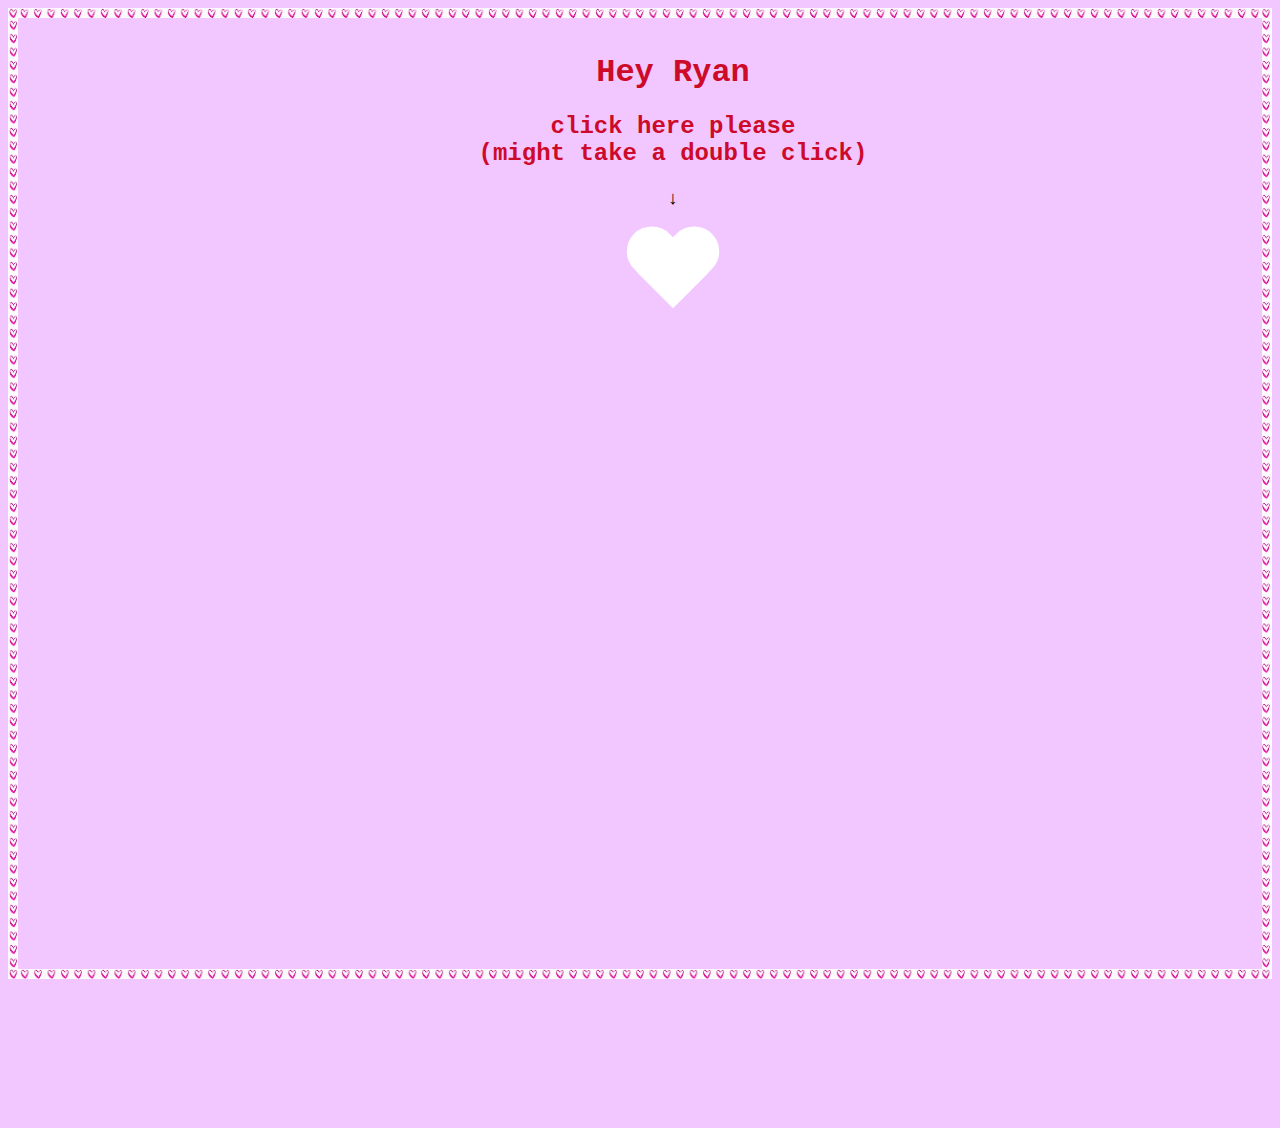
==== index.html @ 96b8e2ac "renamed" ====
<!DOCTYPE html>
<html>

<div>

    <head>
        <link rel="stylesheet" href="css/style.css">
        <center>

    <body id="border">
        <div>
            <h1>
                Hey Ryan
            </h1>
            <h2>
                click here please<br>(might take a double click)
            </h2>
            <h3>
                <span>
                    &#8595;
                </span>
            </h3>
            <div id="buttons">
                <button onclick="window.location.href='file:///Users/megancoyne/for%20ryan/myloveandaffection2.html'"
                    class="btn" id="heart">play</button>
            </div>

        </div>
    </body>
    </center>

    </head>
</div>

</html>
---- css/style.css ----
body {
    background-color: rgb(242, 199, 255);
}

div {
    width: 100vw;
    height: 100vh;
}

#border {
    border: 10px solid transparent;
    padding: 15px;
    border-image-width: 10px;
    border-image: url(images/hearts.jpg) 30 round;
    border-image-outset: 0px;
    border-width: 10px;
}

#heart {
    position: relative;
    width: 100px;
    height: 90px;
    animation: heartbeat 1s infinite;
    margin: 0 auto
}

#heart:before,
#heart:after {
    position: absolute;
    content: "";
    left: 50px;
    top: 0;
    width: 50px;
    height: 80px;
    background: #fff;
    -moz-border-radius: 50px 50px 0 0;
    border-radius: 50px 50px 0 0;
    -webkit-transform: rotate(-45deg);
    -moz-transform: rotate(-45deg);
    -ms-transform: rotate(-45deg);
    -o-transform: rotate(-45deg);
    transform: rotate(-45deg);
    -webkit-transform-origin: 0 100%;
    -moz-transform-origin: 0 100%;
    -ms-transform-origin: 0 100%;
    -o-transform-origin: 0 100%;
    transform-origin: 0 100%;
}

#heart:after {
    left: 0;
    -webkit-transform: rotate(45deg);
    -moz-transform: rotate(45deg);
    -ms-transform: rotate(45deg);
    -o-transform: rotate(45deg);
    transform: rotate(45deg);
    -webkit-transform-origin: 100% 100%;
    -moz-transform-origin: 100% 100%;
    -ms-transform-origin: 100% 100%;
    -o-transform-origin: 100% 100%;
    transform-origin: 100% 100%;
}



@keyframes heartbeat {
    0% {
        transform: scale(.75);
    }

    20% {
        transform: scale(1);
    }

    40% {
        transform: scale(.75);
    }

    60% {
        transform: scale(1);
    }

    80% {
        transform: scale(.75);
    }

    100% {
        transform: scale(.75);
    }
}

.centered {
    position: fixed;
    top: 50%;
    left: 50%;
    /* bring your own prefixes */
    transform: translate(-50%, -50%);
}

h1,
h2 {
    font-family: "Lucida Console", "Courier New", monospace;
    color: rgb(205, 10, 42)
}

span {
    content: "\2193";
}

button {
    border: 0px transparent;
    background-color: transparent;
}
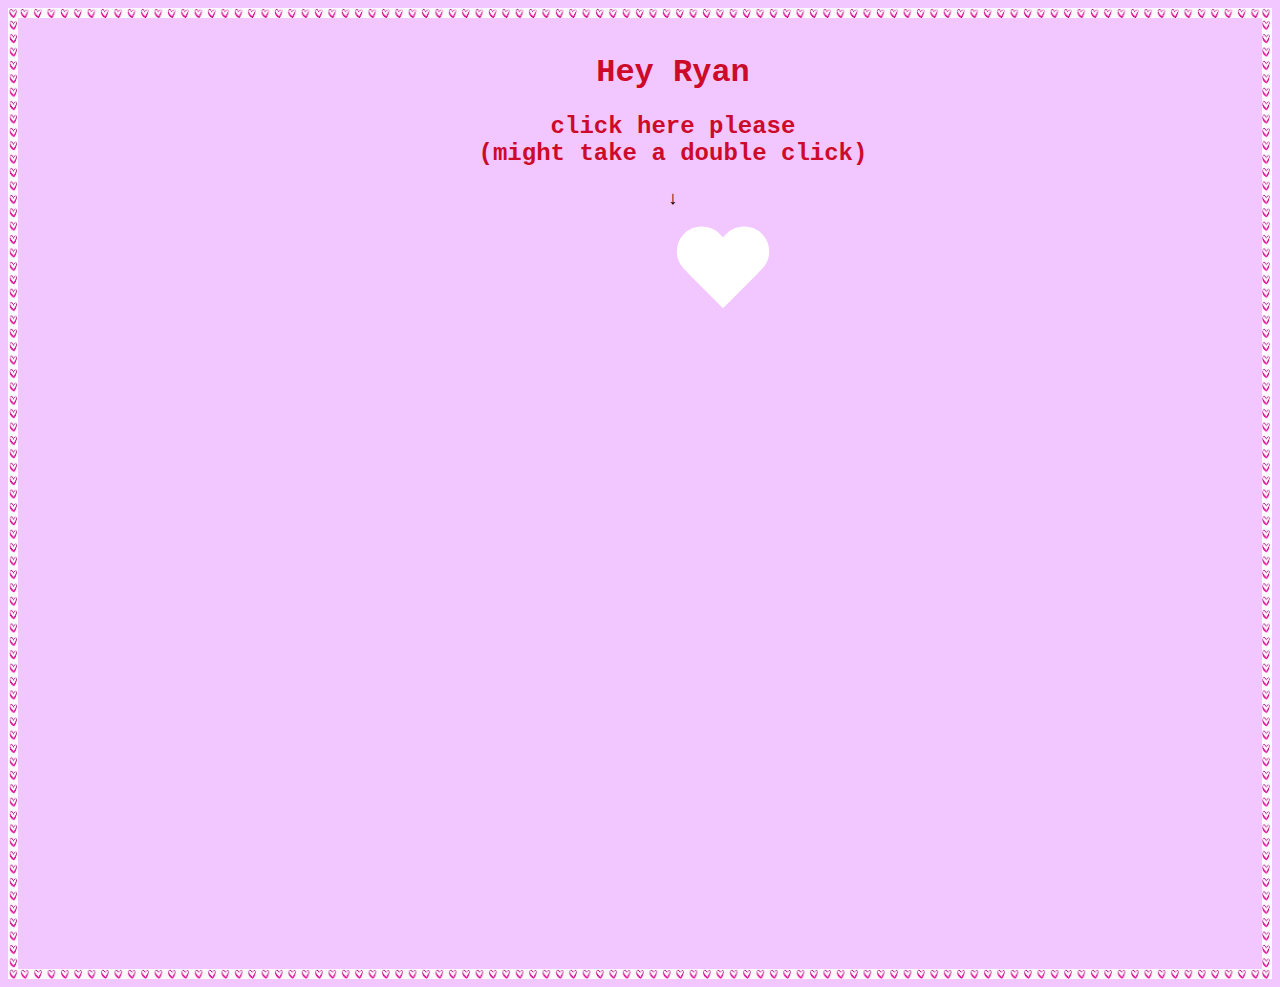
==== commit 3aa751a0: "a" ====
--- a/index.html
+++ b/index.html
@@ -20,10 +20,9 @@
                     &#8595;
                 </span>
             </h3>
-            <div id="buttons">
-                <button onclick="window.location.href='file:///Users/megancoyne/for%20ryan/myloveandaffection2.html'"
-                    class="btn" id="heart">play</button>
-            </div>
+            <center><a href="myloveandaffection2.html"> <span id="heart"></span>
+
+                </a></center>
 
         </div>
     </body>
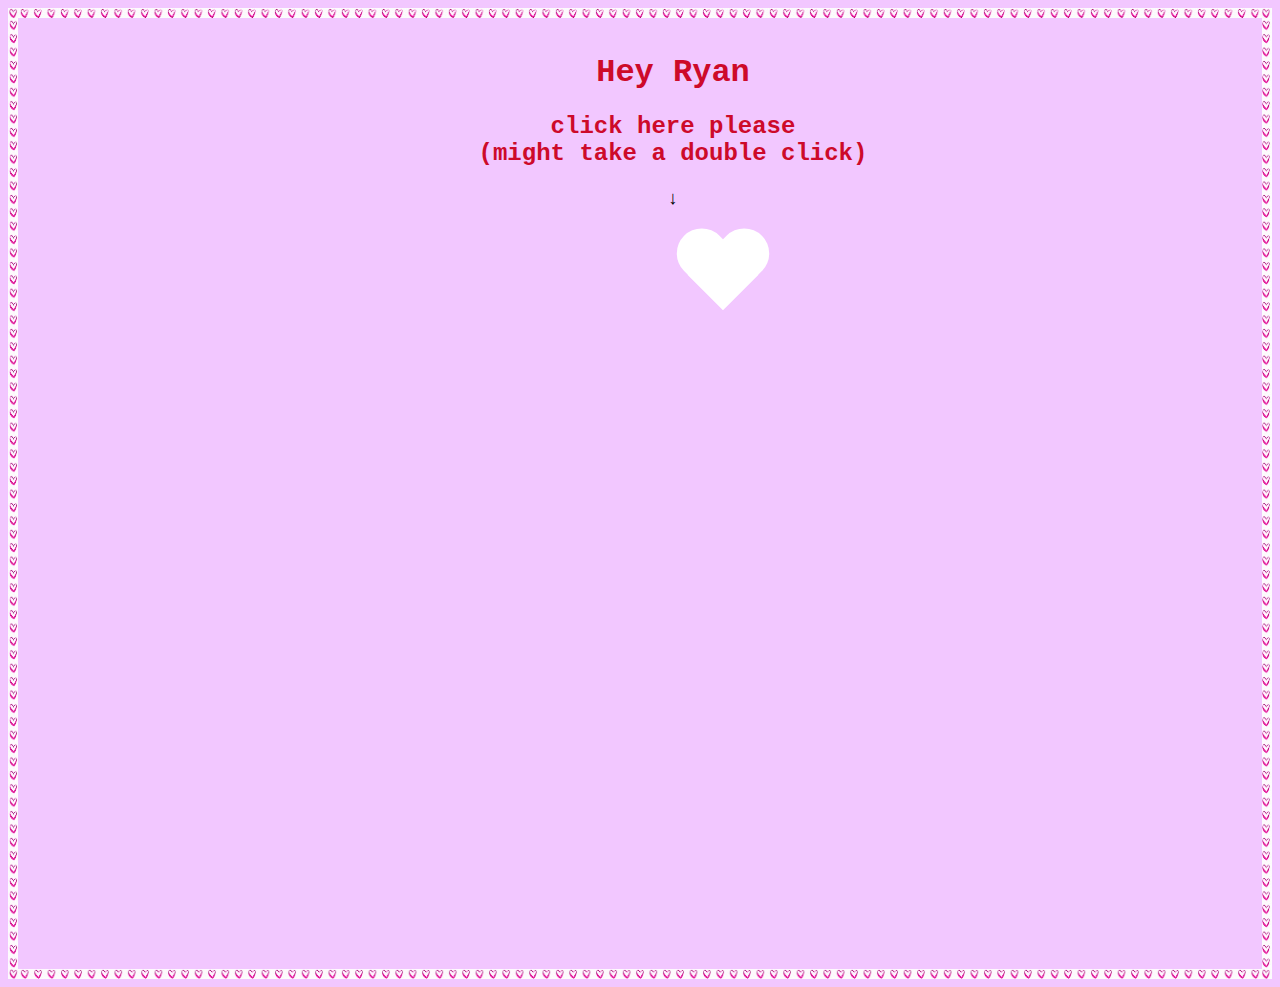
==== commit 1c077dc5: "fixing heart" ====
--- a/index.html
+++ b/index.html
@@ -20,9 +20,11 @@
                     &#8595;
                 </span>
             </h3>
-            <center><a href="myloveandaffection2.html"> <span id="heart"></span>
+            <center>
+                <h4><a href="myloveandaffection2.html"> <span id="heart"></span>
 
-                </a></center>
+                    </a></h4>
+            </center>
 
         </div>
     </body>
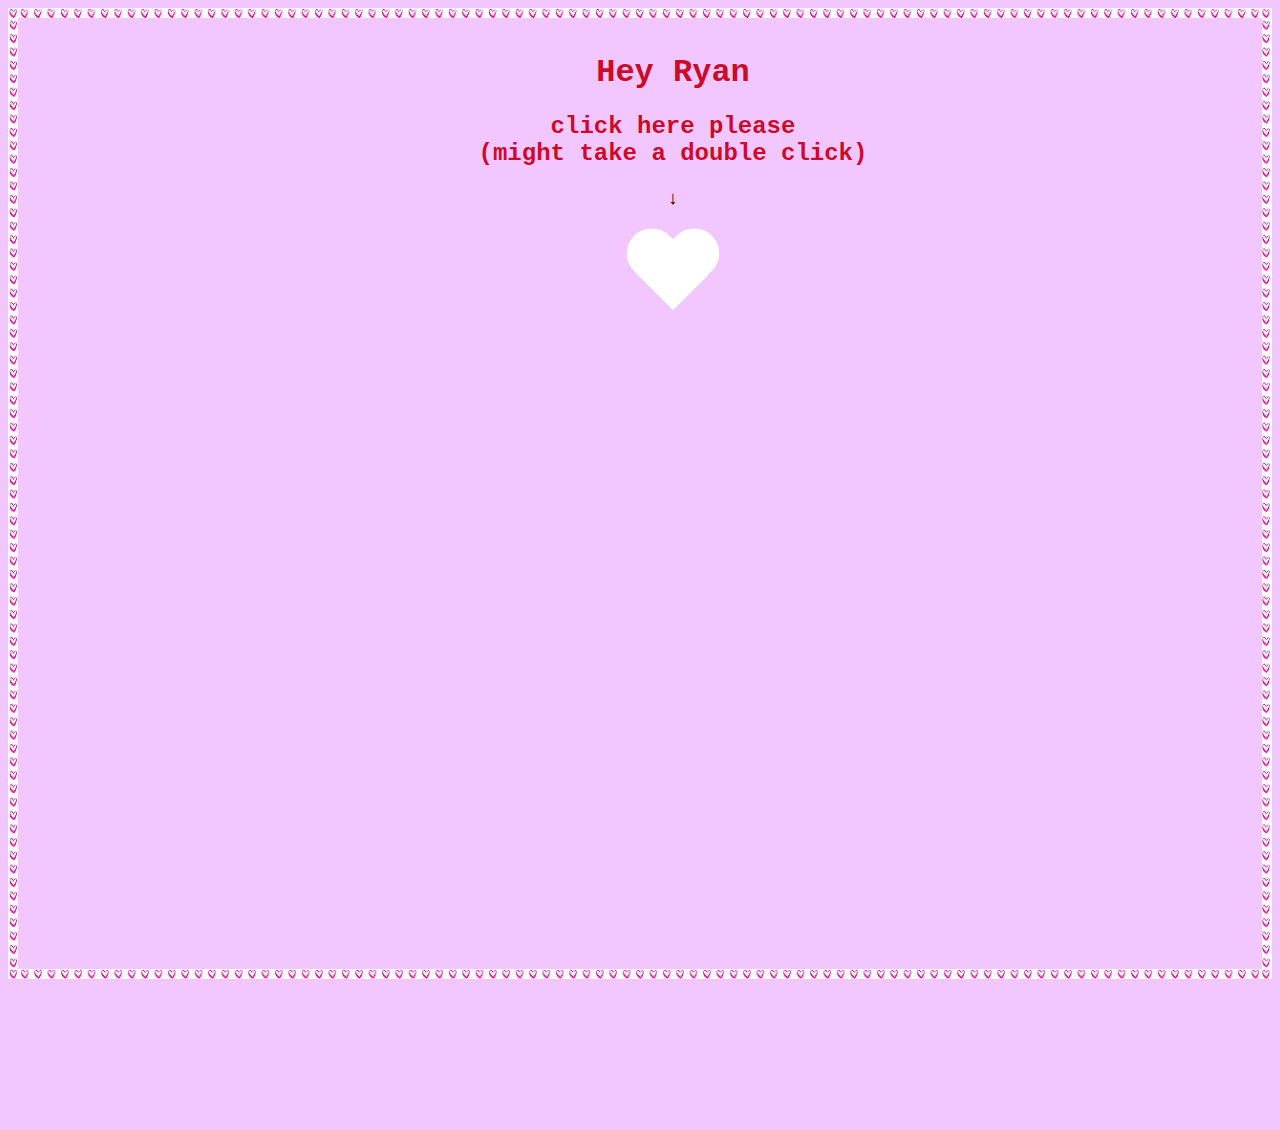
==== commit 0f1698fd: "fixing heart" ====
--- a/index.html
+++ b/index.html
@@ -18,13 +18,14 @@
             <h3>
                 <span>
                     &#8595;
-                </span>
+                </span><br>
             </h3>
-            <center>
-                <h4><a href="myloveandaffection2.html"> <span id="heart"></span>
-
-                    </a></h4>
-            </center>
+            <h4>
+                <div>
+                    <a href="myloveandaffection2.html" id="heart"
+                        style="margin: 0 auto; display:block; text-align: center"></a>
+                </div>
+            </h4>
 
         </div>
     </body>
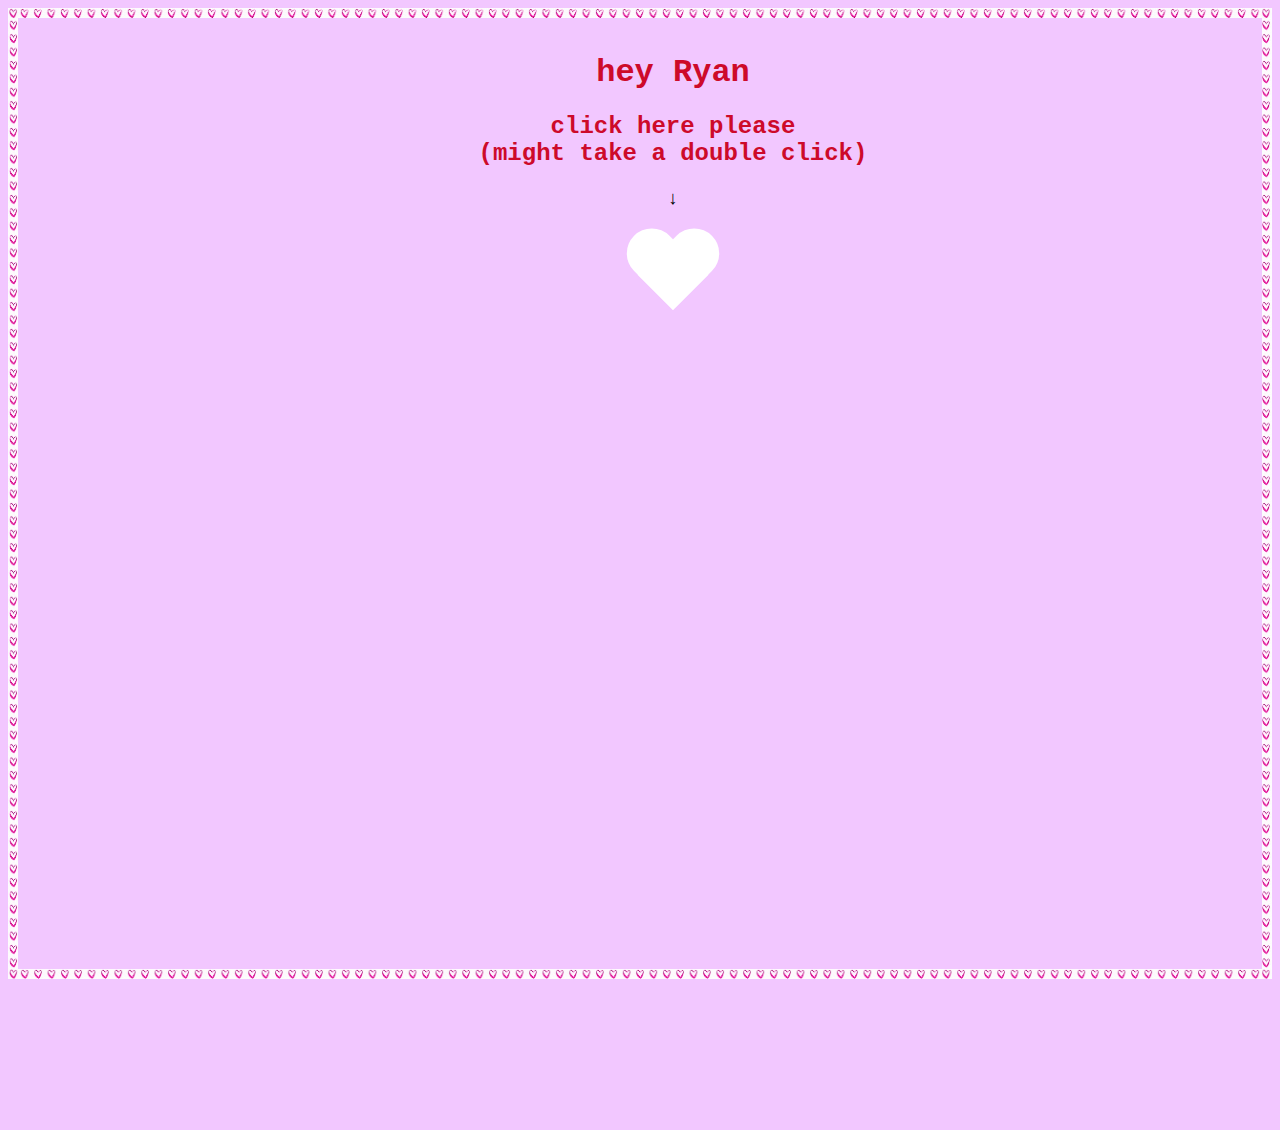
==== commit 7ffeb8c4: "inputs" ====
--- a/index.html
+++ b/index.html
@@ -10,7 +10,7 @@
     <body id="border">
         <div>
             <h1>
-                Hey Ryan
+                hey Ryan
             </h1>
             <h2>
                 click here please<br>(might take a double click)
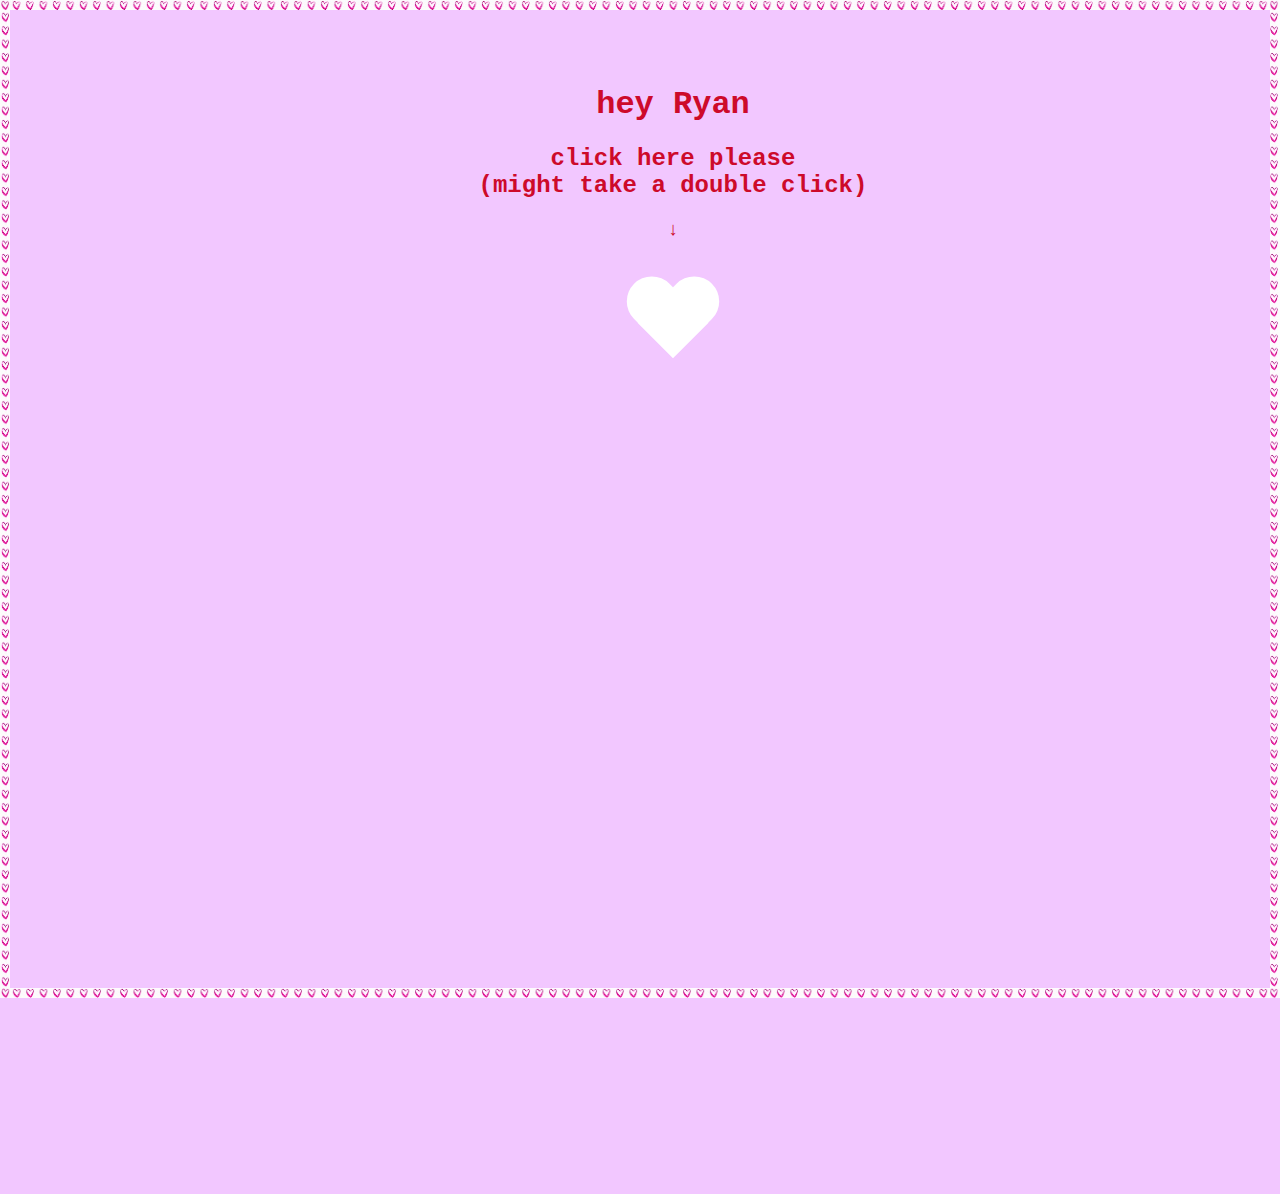
==== commit 3ae1515b: "images" ====
--- a/index.html
+++ b/index.html
@@ -1,5 +1,5 @@
 <!DOCTYPE html>
-<html>
+<html id="border">
 
 <div>
 
@@ -7,7 +7,7 @@
         <link rel="stylesheet" href="css/style.css">
         <center>
 
-    <body id="border">
+    <body>
         <div>
             <h1>
                 hey Ryan
--- a/css/style.css
+++ b/css/style.css
@@ -1,10 +1,17 @@
 body {
     background-color: rgb(242, 199, 255);
+    min-height: 100vh;
 }
 
 div {
     width: 100vw;
     height: 100vh;
+    padding: 1em;
+    margin: 0 -1em;
+}
+
+html {
+    min-height: fit-content;
 }
 
 #border {
@@ -98,9 +105,19 @@
 }
 
 h1,
-h2 {
+h2,
+h3,
+h4,
+p {
     font-family: "Lucida Console", "Courier New", monospace;
     color: rgb(205, 10, 42)
+}
+
+figure {
+    font-family: "American Typewriter", serif;
+    color: rgb(68, 16, 240);
+    font-weight: bold;
+    font-size: large;
 }
 
 span {
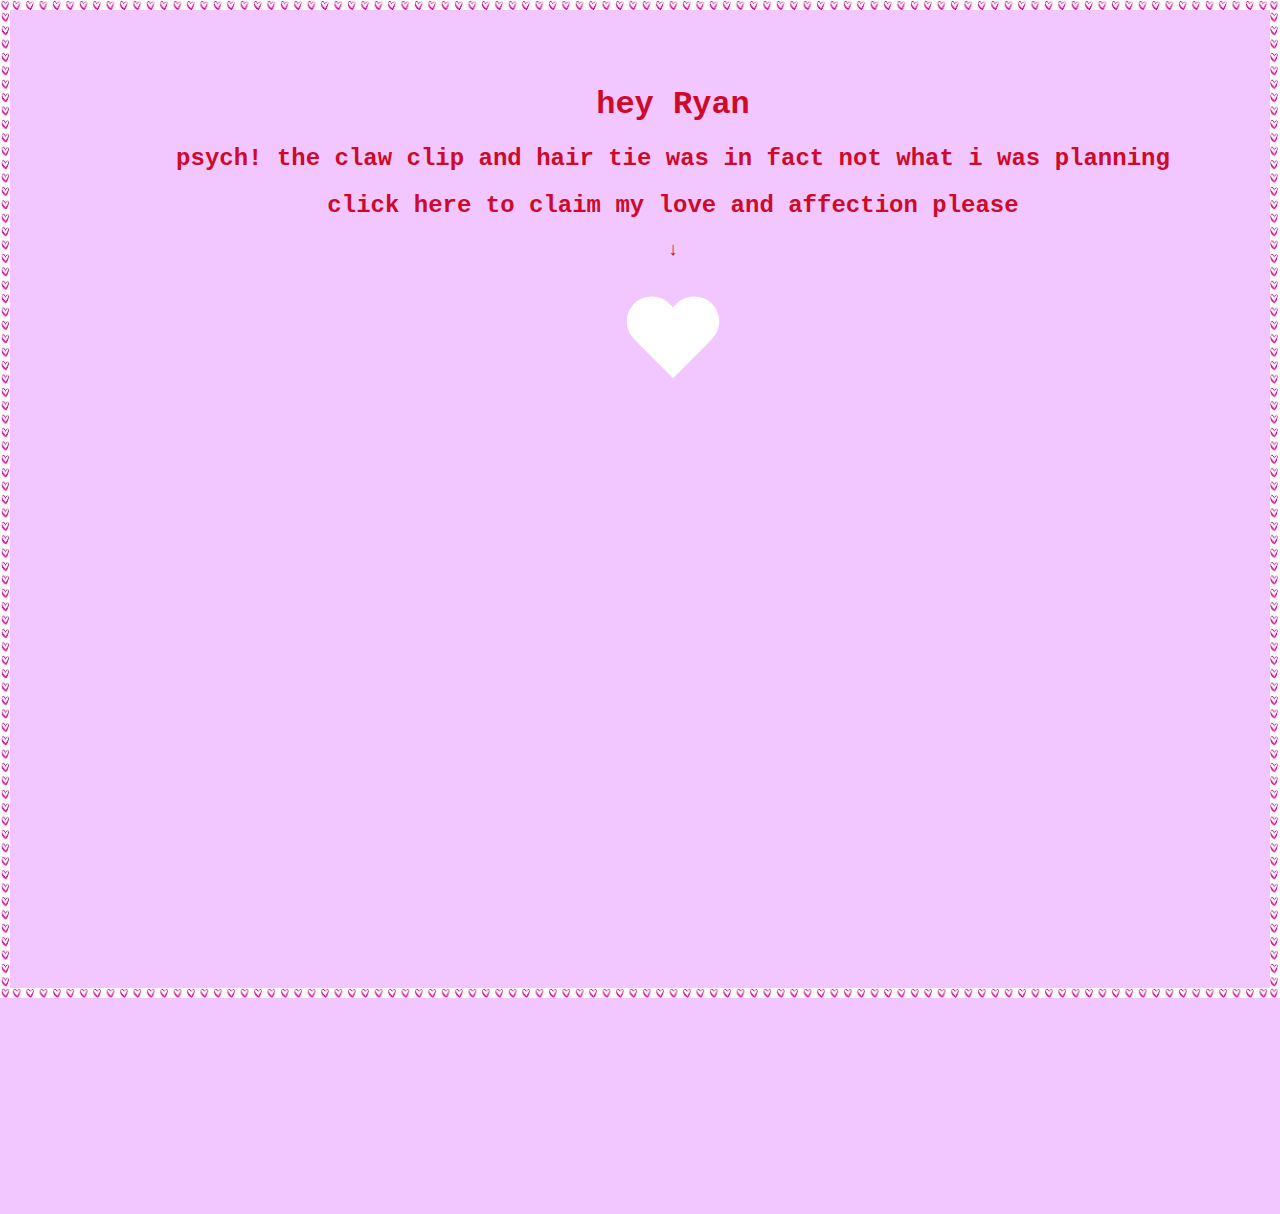
==== commit 76e9f7ae: "done!" ====
--- a/index.html
+++ b/index.html
@@ -12,8 +12,9 @@
             <h1>
                 hey Ryan
             </h1>
+            <h2>psych! the claw clip and hair tie was in fact not what i was planning</h2>
             <h2>
-                click here please<br>(might take a double click)
+                click here to claim my love and affection please
             </h2>
             <h3>
                 <span>
